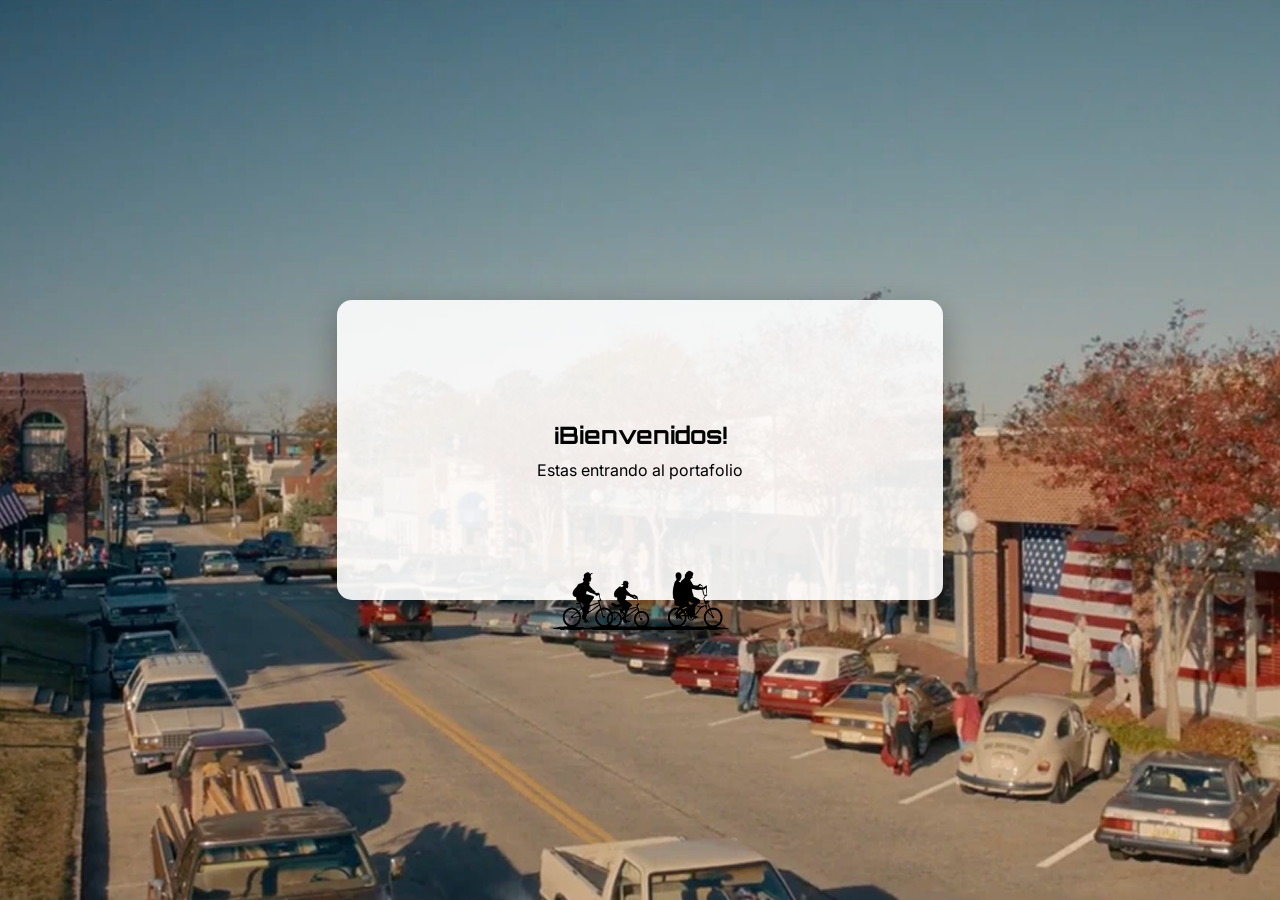
==== index.html @ b1f3c6eb "Integracion perfil Max Co-authored-by: Copilot <copilot@github.com>" ====
<!doctype html>
<html lang="es">

<head>
  <meta charset="UTF-8" />
  <meta name="viewport" content="width=device-width, initial-scale=1.0" />
  <title>Hawkins Devs</title>
  <link rel="icon" href="img/logo_web3.png" type="image/x-icon" />

  <!-- Google Fonts -->
  <link href="https://fonts.googleapis.com/css2?family=Orbitron:wght@600;800&family=Inter:wght@300;400;600&display=swap"
    rel="stylesheet" />

  <!-- CSS -->
  <link rel="stylesheet" href="css/styles.css" />
</head>

<body class="loading light">
  <!-- =========================
       ⏳ LOADER (modo claro)
  ========================== -->
  <div id="loader" class="loader light">
    <!-- Caja clara -->
    <div class="loader-box loader-box-light">
      <h2>¡Bienvenidos!</h2>
      <p>Estas entrando al portafolio</p>
    </div>

    <!-- Silueta bicicletas -->
    <img src="img/welcome_home.png" class="bikes" alt="bicletas" />
  </div>

  <!-- =========================
       ⏳ LOADER (modo oscuro)
  ========================== -->
  <div id="loader-dark" class="loader dark" style="display: none">
    <!-- Caja oscura -->
    <div class="loader-box loader-box-dark">
      <h2>Bienvenido al Infierno...</h2>
      <p>Has cruzado al Upside Down</p>
    </div>

    <!-- Silueta -->
    <img src="img/welcome_hell.png" class="bikes" alt="silueta" />
  </div>

  <!-- =========================
       🧭 HEADER / NAV
  ========================== -->
  <header class="header">
    <img src="img/logo_devs.png" alt="Logo" class="logo-img" />
    <button class="menu-toggle" id="menu-toggle">
      <span></span>
      <span></span>
      <span></span>
    </button>
    <nav class="nav" id="nav">
      <a href="index.html" class="nav-link active">Home</a>
      <a href="bitacora.html" class="nav-link">Bitácora</a>
      <button id="theme-toggle" class="theme-btn">
        <img id="theme-icon" src="img/btn_down.png" alt="Modo Oscuro" />
      </button>
    </nav>
  </header>

  <!-- =========================
       🧠 CONTENIDO PRINCIPAL
  ========================== -->
  <main class="home">
    <!-- HOME -->
    <section class="page-home" id="page-home">
      <div class="portada">
        <h1 class="title">Strange Portafolio</h1>
        <h2 class="descripcion">Bienvenidos a nuestro pueblo.</h2>
          <h2 class="descripcion">
            Descubre las habilidades de nuestros expertos.
          </h2>
      </div>

      <section class="about">
        <h2 class="descripcion">Sobre Nosotros</h2>
        <div class="box-about-description">
          <p class="about-description">
            Somos un equipo de cinco desarrolladores en formación que decidieron
            unir sus habilidades para construir algo más que una simple página
            web. Este proyecto representa nuestro primer trabajo conjunto como
            equipo, donde cada integrante aporta su propia visión, estilo y
            forma de entender el desarrollo.
          </p>

          <p class="about-description">
            Inspirados en la dualidad entre lo cotidiano y lo desconocido,
            diseñamos una experiencia que refleja dos mundos: uno visible,
            ordenado y familiar… y otro oculto, oscuro e impredecible. Así como
            en Hawkins, detrás de cada interfaz existe una capa más profunda
            donde la creatividad, la lógica y la experimentación se entrelazan.
          </p>

          <p class="about-description">
            Nuestro objetivo es crear una plataforma que no solo muestre quiénes
            somos, sino también cómo pensamos, cómo construimos y cómo
            transformamos ideas en experiencias digitales. Cada perfil, cada
            interacción y cada detalle está pensado como parte de este universo
            que estamos desarrollando.
          </p>
        </div>

      </section>

      <section class="grid">
        <div class="card" data-link="profile-max.html">
          <div class="card-frame">
            <div class="card-image">
              <img src="img/max_light.png" alt="Max" />
            </div>

            <h2>Gisse</h2>
            <p>Front-end Developer</p>

            <button onclick="window.location.href='profile-max.html'">Ver Perfil</button>
          </div>
        </div>

        <div class="card">
          <div class="card-frame">
            <div class="card-image">
              <img src="img/nancy_light.png" alt="Nancy" />
            </div>

            <h2>Lorena</h2>
            <p>Back-end Developer</p>

            <a href="profile-nancy.html">Ver Perfil</a>
          </div>
        </div>

        <div class="card" data-link="profile-steve.html">
          <div class="card-frame">
            <div class="card-image">
              <img src="img/steve_light.png" alt="Steve" />
            </div>

            <h2>Cristian</h2>
            <p>QA Tester</p>

            <button onclick="window.location.href='profile-steve.html'">Ver Perfil</button>
          </div>
        </div>

        <div class="card">
          <div class="card-frame">
            <div class="card-image">
              <img src="img/robin_light.png" alt="Robin" />
            </div>

            <h2>Cristina</h2>
            <p>Data Analyst</p>

            <a href="profile-robin.html">Ver Perfil</a>
          </div>
        </div>
      </section>
    </section>
  </main>

  <!-- =========================
       📞 FOOTER (simple)
  ========================== -->
  <footer class="footer">
    <p>Comisión X - 2026</p>
  </footer>

  <!-- JS (lo agregamos después) -->
  <script src="js/script.js"></script>
</body>

</html>
---- css/styles.css ----
/* =========================
   🔄 RESET
========================= */
* {
  margin: 0;
  padding: 0;
  box-sizing: border-box;
}

@font-face {
  font-family: 'StrangerThings';
  src: url('./font/Bolton.ttf') format('truetype');
}

/* =========================
   🧠 BODY
========================= */
body {
  font-family: 'Inter', sans-serif;
  background: #0d0d0e;
  transition: background 0.5s ease, filter 0.5s ease;
}

body.loading {
  overflow: hidden;
}

/* =========================
   ⏳ LOADER
========================= */
.loader {
  position: fixed;
  top: 0;
  left: 0;
  width: 100%;
  height: 100%;

  display: flex;
  justify-content: center;
  align-items: center;

  transition: opacity 0.6s ease;
  z-index: 9999;
}

/* fondos dinámicos */
body.light #loader {
  background: url('../img/loading_light.png') center/cover no-repeat;
}

body.dark #loader {
  background: url('../img/loading_dark.png') center/cover no-repeat;
}

/* caja */
.loader-box {
  position: relative;
  display: flex;
  flex-direction: column;
  align-items: center;
  background: rgba(255, 255, 255, 0.9);
  padding: 120px 200px;
  border-radius: 15px;
  text-align: center;
  z-index: 1;
  box-shadow: 0 10px 30px rgba(0, 0, 0, 0.3);
}

.loader-box h2 {
  font-family: 'Orbitron', sans-serif;
  margin-bottom: 10px;
}

/* imagen */
.bikes {
  position: absolute;
  bottom: 30%;
  width: 220px;
  z-index: 2;
}

/* =========================
   🧭 HEADER
========================= */
.header {
  display: flex;
  justify-content: space-between;
  align-items: center;

  padding: 15px 40px;
  background: rgba(0, 0, 0, 0.85);
  min-height: 80px;
}

.logo-img {
  height: 80px;
}

.title {
  font-family: 'StrangerThings', serif;
  font-size: 50px;
  margin: 50px;
  letter-spacing: 3px;
}

/* 🌞 TITLE CLARO */
body.light .title {
  color: #e50914;
  text-shadow:
    0 0 15px #ff0000,
    0 0 20px #FFFFFF,
    0 0 30px #ff0000;
}

/* 🌙 TITLE OSCURO */
body.dark .title {
  color: #000000;
  -webkit-text-stroke: 2px #e50914;
  text-shadow:
    0 0 10px #ff0000,
    0 0 20px #ff0000;
}

/* =========================
   🍔 MENU
========================= */
.menu-toggle {
  display: none;
  flex-direction: column;
  gap: 5px;
  background: none;
  border: none;
  cursor: pointer;
}

.menu-toggle span {
  width: 25px;
  height: 3px;
  background: white;
}

/* NAV */
.nav {
  display: flex;
  align-items: center;
  gap: 30px;
}

.nav-link {
  color: white;
  text-decoration: none;
  font-size: 14px;
  transition: color 0.3s;
}

.nav-link:hover,
.nav-link.active {
  color: #a80000;
}

/* =========================
   🌗 THEME BUTTON
========================= */
.theme-btn {
  background: none;
  border: none;
  cursor: pointer;
}

.theme-btn img {
  width: 110px;
  transition: transform 0.3s ease;
}

.theme-btn:hover img {
  transform: scale(1.1);
}

/* =========================
   🔙 BOTÓN VOLVER
========================= */
.back-btn {
  position: fixed;
  top: 110px;
  left: 20px;
  z-index: 1000;
}

.back-btn img {
  width: 70px;
}

/* =========================
   🧠 HOME
========================= */
.home {
  text-align: center;
  padding: 20px;
  min-height: 100vh;

  background: url('../img/hawkins.png') center/cover no-repeat;
}

body.dark .home {
  background: url('../img/upside-down.png') center/cover no-repeat;
}

/* portada */
.portada {
  max-width: 800px;
  margin: 20px auto;
}

.portada img {
  width: 100%;
  max-width: 580px;
}

body.light .descripcion {
  font-size: 22px;
  color: black;
  text-shadow: 1px 1px 3px black;
  font-family: "Bolton";
}

body.dark .descripcion {
  font-size: 22px;
  color: #fff;
  text-shadow: 1px 1px 3px #fff;
  font-family: "Bolton";
}

/* about */
.about {
  max-width: 900px;
  margin: 30px auto;
  font-size: 18px;
  color: white;
  line-height: 1.6;
  text-shadow: 1px 1px 2px black;
  text-align: justify;
}

.box-about-description {
  color: #fff;
  background: rgba(255, 255, 255, 0.2);
  backdrop-filter: blur(10px);
  padding: .625rem;
  border-radius: .3125rem;
}

body.light .about-description {
  color: #000;
}

body.dark .about-description {
  color: #fff;
}

/* =========================
   🟥 CARDS
========================= */
.grid {
  display: flex;
  flex-wrap: wrap;
  justify-content: center;
  gap: 50px;
  padding: 80px 0;
}

/* CARD */
.card {
  position: relative;
  width: 240px;
  height: 340px;
  cursor: pointer;
  transition: 0.4s;
  isolation: isolate;
}

/* BORDE GLOW */
.card::before,
.card::after {
  position: absolute;
  z-index: 0;
  pointer-events: none;
}

.card::before {
  content: "";
  inset: -3px;
  border: 2px solid rgba(255, 0, 0, 0.4);
  filter: blur(6px);
  opacity: 0;
  transition: 0.4s;
}

/* NIEBLA */
.card::after {
  content: "";
  inset: 0;
  background: radial-gradient(circle, rgba(255, 0, 0, 0.2), transparent 70%);
  opacity: 0;
  transition: 0.4s;
}

/* CONTENIDO */
.card-frame {
  position: relative;
  height: 100%;
  background: rgba(0, 0, 0, 0.9);
  border: 1px solid rgba(255, 0, 0, 0.3);
  padding: 20px;
  text-align: center;
  display: flex;
  flex-direction: column;
  justify-content: space-between;
}

/* IMAGEN */
.card-image img {
  width: 100%;
  transition: 0.4s;
}

/* TEXTO */
.card-frame h2 {
  font-family: 'StrangerThings', serif;
  color: #ff2a2a;
  text-shadow: 0 0 10px red;
  letter-spacing: 2px;
}

.card-frame p {
  color: #ccc;
}

/* BOTÓN */
.card-frame a{
  background: transparent;
  border: 1px solid red;
  color: red;
  padding: 8px;
  cursor: pointer;
  transition: 0.3s;
  text-decoration: none;
}

.card-frame a:hover {
  background: red;
  color: black;
  box-shadow: 0 0 10px red;
}

.card-frame button {
  background: transparent;
  border: 1px solid red;
  color: red;
  padding: 8px;
  cursor: pointer;
  transition: 0.3s;
}

.card-frame button:hover {
  background: red;
  color: black;
  box-shadow: 0 0 10px red;
}


/* =========================
   👹 HOVER EFECTO
========================= */
.card:hover::before {
  opacity: 1;
}

.card:hover::after {
  opacity: 1;
}

.card:hover {
  transform: scale(1.05);
}

.card:hover .card-image img {
  transform: scale(1.1);
  filter: grayscale(100%) contrast(140%) brightness(0.7);
}

.card:hover h2 {
  text-shadow:
    0 0 10px red,
    0 0 20px red,
    0 0 40px red;
}

.card:hover {
  transform: scale(1.07) rotateX(4deg);
  box-shadow:
    0 0 20px red,
    0 0 40px red,
    0 0 80px rgba(255, 0, 0, 0.6);
}

.card:hover::before {
  opacity: 1;
  animation: borderFlicker 1.5s infinite;
}

.card:hover::after {
  opacity: 1;
  background: radial-gradient(circle, rgba(255, 0, 0, 0.35), transparent 70%);
}

.card:hover .card-image img {
  transform: scale(1.15);
  filter: grayscale(100%) contrast(160%) brightness(0.6);
}

.card:hover h2 {
  animation: textFlicker 1.5s infinite;
}

/* =========================
   ⚡ ANIMACIONES
========================= */

@keyframes borderFlicker {

  0%,
  18%,
  22%,
  25%,
  53%,
  57%,
  100% {
    opacity: 1;
  }

  20%,
  24%,
  55% {
    opacity: 0.3;
  }
}

@keyframes textFlicker {

  0%,
  100% {
    text-shadow: 0 0 10px red, 0 0 20px red;
  }

  50% {
    text-shadow: 0 0 5px red, 0 0 40px red;
  }
}


/* =========================
   👤 PROFILE
========================= */
.profile {
  min-height: 100vh;
  display: flex;
  justify-content: center;
  align-items: center;
  position: relative;
}

.profile::before {
  content: "";
  position: absolute;
  inset: -2px;
  border: 1px solid red;
  opacity: 0.3;
  filter: blur(6px);
  background: radial-gradient(circle, rgba(0, 0, 0, 0.6), rgba(0, 0, 0, 0.9));
  z-index: 0;
}

.profile-card {
  position: relative;
  z-index: 1;
  align-items: flex-start;
  display: flex;
  gap: 30px;

  padding: 40px;
  border-radius: 20px;

  width: 900px;
  max-width: 95%;

  background: rgba(0, 0, 0, 0.7);
  backdrop-filter: blur(10px);

  border: 1px solid rgba(255, 0, 0, 0.3);

  box-shadow:
    0 0 20px rgba(255, 0, 0, 0.3),
    0 0 60px rgba(255, 0, 0, 0.2);

  color: white;
}

#profile-name {
  font-family: 'StrangerThings', serif;
  color: #ff2a2a;
  text-shadow: 0 0 10px red;
  letter-spacing: 2px;
}

.profile-info {
  max-width: 450px;
}

.quote {
  font-style: italic;
  opacity: 0.8;
}


.profile-left {
  display: flex;
  flex-direction: column;
  align-items: center;
  gap: 15px;
}

.profile-left img {
  width: 260px;
  margin-top: -20px;
  border-radius: 12px;
  border: 2px solid rgba(255,0,0,0.4);
  box-shadow: 0 0 15px rgba(255,0,0,0.3);
}

.profile-left .quote {
  font-style: italic;
  font-size: 14px;
  text-align: center;
  max-width: 240px;
  color: #ccc;
  border-top: 1px solid rgba(255,0,0,0.3);
  padding-top: 10px;
}

.profile-info {
  display: flex;
  flex-direction: column;
  gap: 20px;
}

.profile-data {
  font-size: 14px;
  opacity: 0.8;
}

.profile-block {
  border-left: 3px solid red;
  padding-left: 15px;
}

.profile-block h3 {
  color: #ff2a2a;
  margin-bottom: 5px;
  font-size: 16px;
  letter-spacing: 1px;
}

.profile-block p {
  font-size: 14px;
  line-height: 1.5;
}

.profile-card img:hover {
  filter: grayscale(100%) contrast(150%) brightness(0.6);
  transform: scale(1.05);
}

.profile-card {
  animation: flicker 3s infinite;
}

@keyframes flicker {
  0%, 100% { opacity: 1; }
  50% { opacity: 0.97; }
  52% { opacity: 0.9; }
  54% { opacity: 1; }
}

.profile-info {
  display: flex;
  flex-direction: column;
  gap: 20px;
}

/* =========================
   👤 FONDOS
========================= */

body.max.light .profile {
  background: url('../img/background_max_profile_light.png') center/cover no-repeat;
}

body.max.dark .profile {
  background: url('../img/background_maax_profile_dark.jpg') center/cover no-repeat;
}

/* AGREGAR NANCY */

body.steve.light .profile {
  background: url('../img/background_stevee_profile_light.jpg') center/cover no-repeat;
}

body.steve.dark .profile {
  background: url('../img/background_stevee_profile_dark.jpg') center/cover no-repeat;
}

/* AGREGAR ROBIN */



/* =========================
   📖 BITÁCORA
========================= */
.bitacora {
  min-height: 100vh;
  padding: 40px 20px;
  display: flex;
  flex-direction: column;
  align-items: center;
  text-align: center;
}

/* TÍTULO */
body.light .bitacora .title {
  font-family: 'Orbitron', sans-serif;
  font-size: 48px;
  color: #b30000;
  margin-bottom: 10px;
}

body.dark .bitacora .title {
  font-family: 'Orbitron', sans-serif;
  font-size: 48px;
  color: #b30000;
  margin-bottom: 10px;
  text-shadow: 1px 1px 3px rgba(255, 255, 255, 0.398);
}

body.light .bitacora .subtitle {
  font-size: 24px;
  color: #000;
  text-shadow: 1px 1px 3px white;
  margin-bottom: 40px;
}

body.dark .bitacora .subtitle {
  font-size: 24px;
  color: white;
  text-shadow: 1px 1px 3px black;
  margin-bottom: 40px;
}

/* CAJA CENTRAL */
.bitacora-content {
  width: 90%;
  max-width: 900px;

  background: rgba(255, 255, 255, 0.9);
  border-radius: 20px;

  padding: 40px 30px;

  box-shadow: 0 10px 30px rgba(0, 0, 0, 0.3);
}

/* ENTRADAS */
.bitacora-entry {
  position: relative;
  margin-bottom: 40px;
  padding-left: 30px;
}

/* LINEA ROJA */
.bitacora-entry::before {
  content: "";
  position: absolute;
  left: 0;
  top: 5px;

  width: 5px;
  height: 80%;

  background: #b30000;
  border-radius: 3px;
}

/* TITULO DE DIA */
.bitacora-entry h3 {
  font-family: 'Orbitron', sans-serif;
  color: #b30000;
  margin-bottom: 10px;
  font-size: 22px;
}

/* TEXTO */
.bitacora-entry p {
  color: #333;
  line-height: 1.6;
  font-size: 18px;
}

/* =========================
   📞 FOOTER
========================= */
.footer {
  text-align: center;
  padding: 20px;
  background: rgba(0, 0, 0, 0.85);
}

.footer p {
  color: white;
}

/* =========================
   🚫 OCULTAR CONTENIDO DURANTE LOADING
========================= */
body.loading main,
body.loading header,
body.loading footer {
  display: none;
  visibility: hidden;
}

/* transición suave cuando aparece */
main,
header,
footer {
  transition: opacity 0.6s ease;
}


/* =========================
   📱 RESPONSIVE
========================= */

/* =========================
   💻 1200px Pantallas de escritorio
========================= */
@media (max-width: 1200px) {

  .logo-img {
    height: 60px;
  }

  .grid {
    gap: 25px;
  }

  .card {
    max-width: 220px;
  }

  .profile-card {
    width: 95%;
  }

  .back-btn {
    top: 100px;
  }
}

/* =========================
   📱 900px Tablets o pantallas medianas
========================= */
@media (max-width: 900px) {

  /* NAV MOBILE */
  .menu-toggle {
    display: flex;
  }

  .nav {
    display: none;
    position: absolute;
    top: 80px;
    left: 0;
    width: 100%;
    background: rgba(0, 0, 0, 0.95);
    flex-direction: column;
    padding: 20px;
    gap: 15px;
  }

  .nav.active {
    display: flex;
  }

  /* GRID */
  .grid {
    gap: 20px;
  }

  .card {
    max-width: 200px;
  }

  /* PORTADA */
  .portada img {
    max-width: 450px;
  }

  .descripcion {
    font-size: 20px;
  }

  /* PROFILE */
  .profile-card {
    flex-direction: column;
    align-items: center;
    text-align: center;
  }

  .profile-card img {
    width: 200px;
  }

  .profile-info {
    max-width: 100%;
  }

  /* BITÁCORA */
  .bitacora .title {
    font-size: 36px;
  }

  .bitacora .subtitle {
    font-size: 20px;
  }

  .bitacora-content {
    padding: 30px 20px;
  }

  .bitacora-entry p {
    font-size: 16px;
  }

  /* BOTON VOLVER */
  .back-btn {
    top: 90px;
  }

  .grid {
    grid-template-columns: 1fr;
    gap: 40px;
  }
}

/* =========================
   📱 400px Dispositivos moviles pequeños
========================= */
@media (max-width: 400px) {

  /* GRID -> UNA COLUMNA */
  .grid {
    flex-direction: column;
    align-items: center;
  }

  .card {
    width: 90%;
    max-width: 300px;
  }

  /* PORTADA */
  .portada img {
    max-width: 280px;
  }

  .descripcion {
    font-size: 16px;
  }

  .about {
    font-size: 15px;
    padding: 0 10px;
  }

  /* PROFILE */
  .profile-card {
    padding: 15px;
  }

  .profile-card img {
    width: 150px;
  }

  .profile-info h2 {
    font-size: 18px;
  }

  .profile-info p {
    font-size: 13px;
  }

  /* BITÁCORA */
  .bitacora .title {
    font-size: 28px;
  }

  .bitacora .subtitle {
    font-size: 16px;
  }

  .bitacora-entry h3 {
    font-size: 18px;
  }

  .bitacora-entry p {
    font-size: 14px;
  }

  /* BOTON VOLVER */
  .back-btn {
    top: 80px;
    left: 10px;
  }

  .back-btn img {
    width: 55px;
  }
}
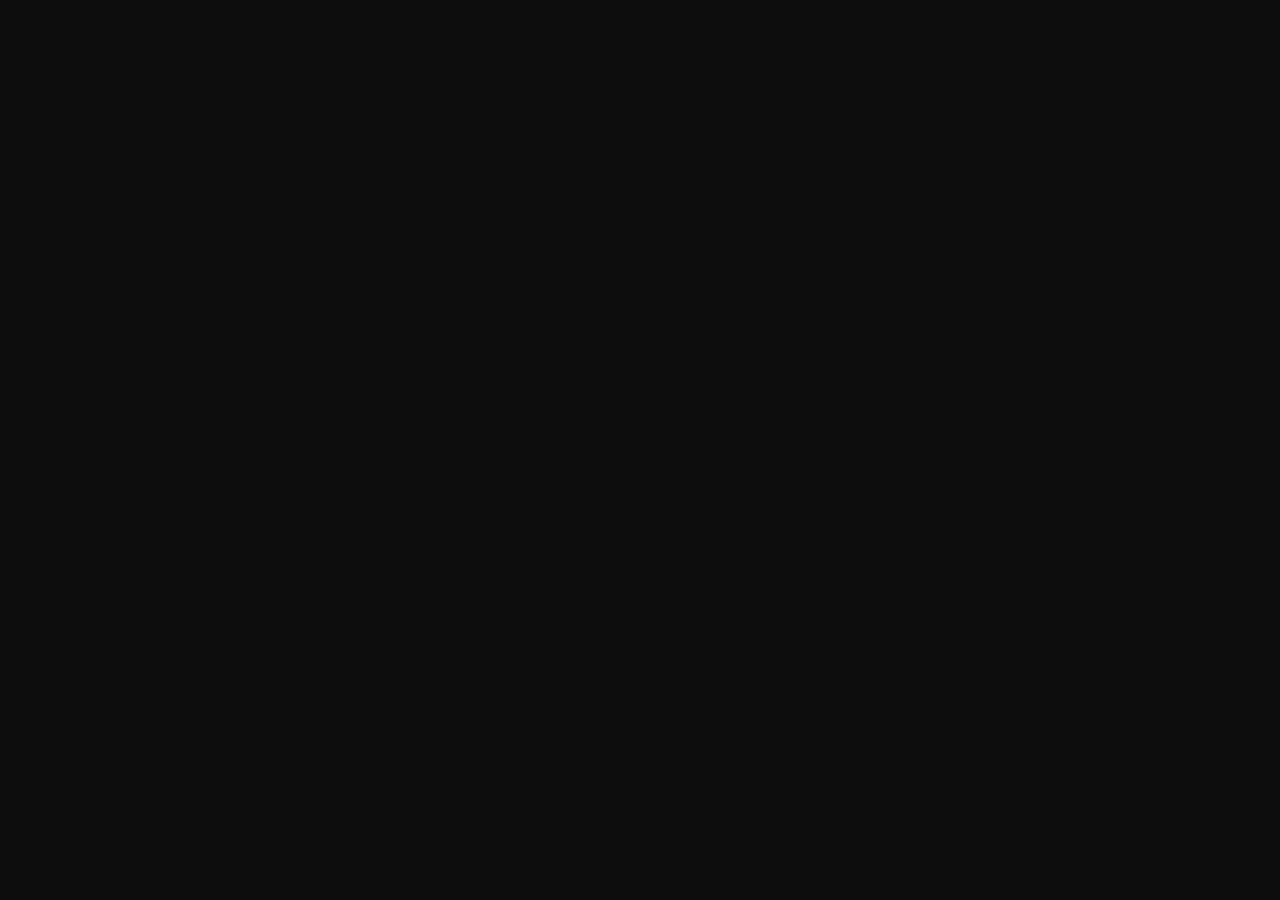
==== commit 700735e3: "feat: se agrego una nueva animacion" ====
--- a/index.html
+++ b/index.html
@@ -6,6 +6,7 @@
   <meta name="viewport" content="width=device-width, initial-scale=1.0" />
   <title>Hawkins Devs</title>
   <link rel="icon" href="img/logo_web3.png" type="image/x-icon" />
+  <link rel="stylesheet" href="https://cdnjs.cloudflare.com/ajax/libs/animate.css/4.1.1/animate.min.css"/>
 
   <!-- Google Fonts -->
   <link href="https://fonts.googleapis.com/css2?family=Orbitron:wght@600;800&family=Inter:wght@300;400;600&display=swap"
@@ -16,9 +17,8 @@
 </head>
 
 <body class="loading light">
-  <!-- =========================
-       ⏳ LOADER (modo claro)
-  ========================== -->
+
+  <!-- Loader (modo claro) -->
   <div id="loader" class="loader light">
     <!-- Caja clara -->
     <div class="loader-box loader-box-light">
@@ -30,9 +30,7 @@
     <img src="img/welcome_home.png" class="bikes" alt="bicletas" />
   </div>
 
-  <!-- =========================
-       ⏳ LOADER (modo oscuro)
-  ========================== -->
+  <!-- Loader (modo oscuro) -->
   <div id="loader-dark" class="loader dark" style="display: none">
     <!-- Caja oscura -->
     <div class="loader-box loader-box-dark">
@@ -44,9 +42,7 @@
     <img src="img/welcome_hell.png" class="bikes" alt="silueta" />
   </div>
 
-  <!-- =========================
-       🧭 HEADER / NAV
-  ========================== -->
+  <!-- Header / Nav -->
   <header class="header">
     <img src="img/logo_devs.png" alt="Logo" class="logo-img" />
     <button class="menu-toggle" id="menu-toggle">
@@ -63,20 +59,19 @@
     </nav>
   </header>
 
-  <!-- =========================
-       🧠 CONTENIDO PRINCIPAL
-  ========================== -->
+  <!-- Contenedor principal -->
   <main class="home">
-    <!-- HOME -->
+    <!-- Home -->
     <section class="page-home" id="page-home">
       <div class="portada">
-        <h1 class="title">Strange Portafolio</h1>
+        <h1 class="title" id="main-title">Strange Portafolio</h1>
         <h2 class="descripcion">Bienvenidos a nuestro pueblo.</h2>
           <h2 class="descripcion">
             Descubre las habilidades de nuestros expertos.
           </h2>
       </div>
 
+    <!-- Acerca de nosotros -->
       <section class="about">
         <h2 class="descripcion">Sobre Nosotros</h2>
         <div class="box-about-description">
@@ -107,11 +102,12 @@
 
       </section>
 
+      <!-- Grid con los integrantes -->
       <section class="grid">
         <div class="card" data-link="profile-max.html">
           <div class="card-frame">
             <div class="card-image">
-              <img src="img/max_light.png" alt="Max" />
+              <img src="img/max_light.png" alt="Max" data-light="img/max_light.png" data-dark="img/max_dark.png" />
             </div>
 
             <h2>Gisse</h2>
@@ -124,7 +120,7 @@
         <div class="card">
           <div class="card-frame">
             <div class="card-image">
-              <img src="img/nancy_light.png" alt="Nancy" />
+              <img src="img/nancy_light.png" alt="Nancy" data-light="img/nancy_light.png" data-dark="img/nancy_dark.png" />
             </div>
 
             <h2>Lorena</h2>
@@ -137,12 +133,12 @@
         <div class="card" data-link="profile-steve.html">
           <div class="card-frame">
             <div class="card-image">
-              <img src="img/steve_light.png" alt="Steve" />
+              <img src="img/steve_light.png" alt="Steve" data-light="img/steve_light.png" data-dark="img/steve_dark.png" />
             </div>
 
             <h2>Cristian</h2>
             <p>QA Tester</p>
-
+            
             <button onclick="window.location.href='profile-steve.html'">Ver Perfil</button>
           </div>
         </div>
@@ -150,7 +146,7 @@
         <div class="card">
           <div class="card-frame">
             <div class="card-image">
-              <img src="img/robin_light.png" alt="Robin" />
+              <img src="img/robin_light.png" alt="Robin" data-light="img/robin_light.png" data-dark="img/robin_dark.png" />
             </div>
 
             <h2>Cristina</h2>
@@ -163,15 +159,13 @@
     </section>
   </main>
 
-  <!-- =========================
-       📞 FOOTER (simple)
-  ========================== -->
+  <!-- Footer -->
   <footer class="footer">
     <p>Comisión X - 2026</p>
   </footer>
 
-  <!-- JS (lo agregamos después) -->
+  <!-- JavaScript -->
   <script src="js/script.js"></script>
 </body>
 
-</html>+</html>
--- a/css/styles.css
+++ b/css/styles.css
@@ -144,6 +144,7 @@
   display: flex;
   align-items: center;
   gap: 30px;
+  z-index: 2000;
 }
 
 .nav-link {
@@ -174,6 +175,14 @@
 
 .theme-btn:hover img {
   transform: scale(1.1);
+}
+
+.animate__hinge {
+  animation-duration: 1.5s;
+}
+
+.dark #main-title {
+  animation-fill-mode: none !important;
 }
 
 /* =========================
@@ -609,7 +618,13 @@
   background: url('../img/background_maax_profile_dark.jpg') center/cover no-repeat;
 }
 
-/* AGREGAR NANCY */
+body.nancy.light .profile {
+  background: url('../img/background_nancy_profile_light.jpg') center/cover no-repeat;
+}
+
+body.nancy.dark .profile {
+  background: url('../img/background_nancy_profile_dark.webp') center/cover no-repeat;
+}
 
 body.steve.light .profile {
   background: url('../img/background_stevee_profile_light.jpg') center/cover no-repeat;
@@ -620,6 +635,7 @@
 }
 
 /* AGREGAR ROBIN */
+
 
 
 
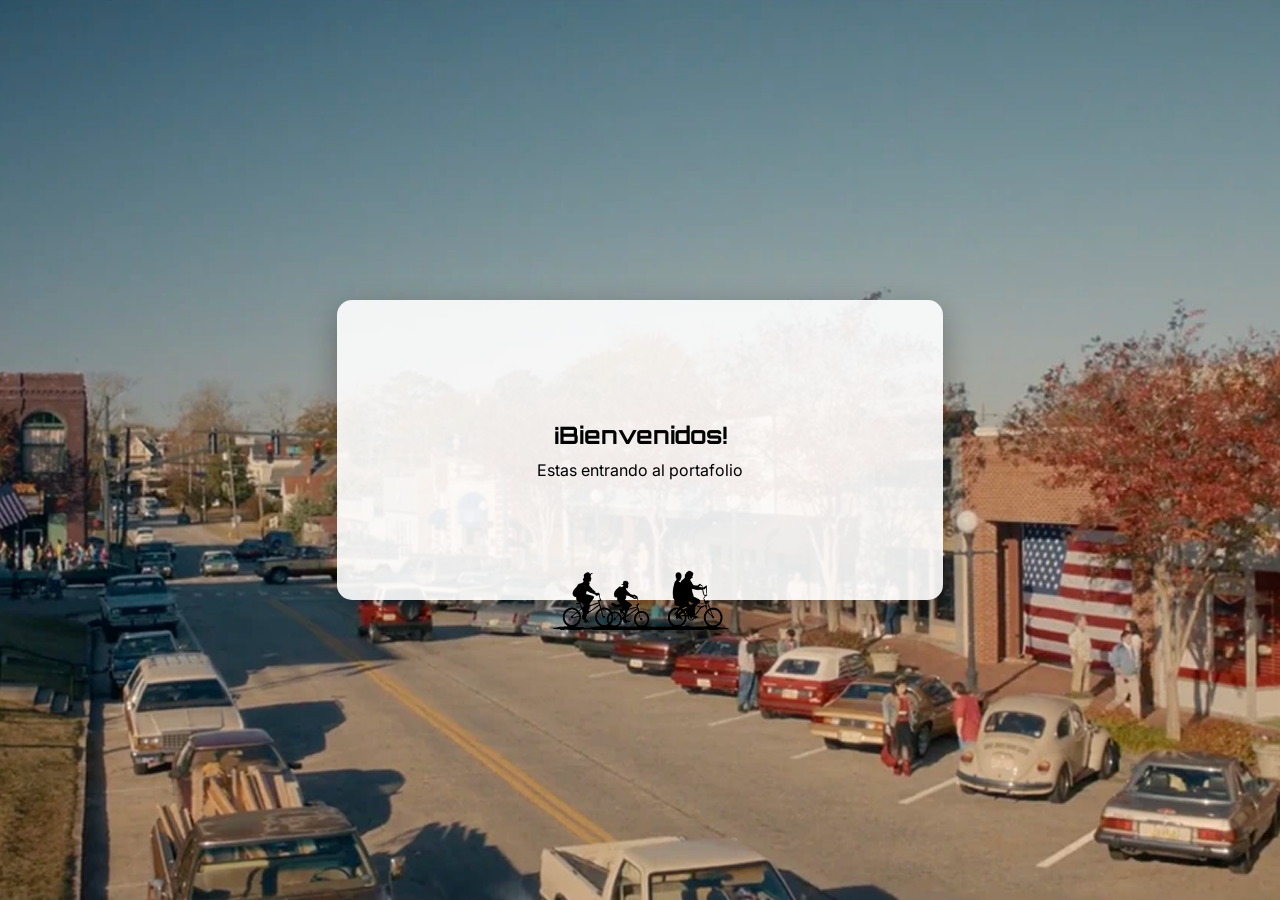
==== commit fdc0859b: "Corrijo tarjetas y colores hexagesimales" ====
--- a/index.html
+++ b/index.html
@@ -1,171 +1,193 @@
 <!doctype html>
 <html lang="es">
+  <head>
+    <meta charset="UTF-8" />
+    <meta name="viewport" content="width=device-width, initial-scale=1.0" />
+    <title>Hawkins Devs</title>
+    <link rel="icon" href="img/logo_web3.png" type="image/x-icon" />
+    <link
+      rel="stylesheet"
+      href="https://cdnjs.cloudflare.com/ajax/libs/animate.css/4.1.1/animate.min.css"
+    />
 
-<head>
-  <meta charset="UTF-8" />
-  <meta name="viewport" content="width=device-width, initial-scale=1.0" />
-  <title>Hawkins Devs</title>
-  <link rel="icon" href="img/logo_web3.png" type="image/x-icon" />
-  <link rel="stylesheet" href="https://cdnjs.cloudflare.com/ajax/libs/animate.css/4.1.1/animate.min.css"/>
+    <!-- Google Fonts -->
+    <link
+      href="https://fonts.googleapis.com/css2?family=Orbitron:wght@600;800&family=Inter:wght@300;400;600&display=swap"
+      rel="stylesheet"
+    />
 
-  <!-- Google Fonts -->
-  <link href="https://fonts.googleapis.com/css2?family=Orbitron:wght@600;800&family=Inter:wght@300;400;600&display=swap"
-    rel="stylesheet" />
+    <!-- CSS -->
+    <link rel="stylesheet" href="css/styles.css" />
+  </head>
 
-  <!-- CSS -->
-  <link rel="stylesheet" href="css/styles.css" />
-</head>
+  <body class="loading light">
+    <!-- Loader (modo claro) -->
+    <div id="loader" class="loader light">
+      <!-- Caja clara -->
+      <div class="loader-box loader-box-light">
+        <h2>¡Bienvenidos!</h2>
+        <p>Estas entrando al portafolio</p>
+      </div>
 
-<body class="loading light">
-
-  <!-- Loader (modo claro) -->
-  <div id="loader" class="loader light">
-    <!-- Caja clara -->
-    <div class="loader-box loader-box-light">
-      <h2>¡Bienvenidos!</h2>
-      <p>Estas entrando al portafolio</p>
+      <!-- Silueta bicicletas -->
+      <img src="img/welcome_home.png" class="bikes" alt="bicletas" />
     </div>
 
-    <!-- Silueta bicicletas -->
-    <img src="img/welcome_home.png" class="bikes" alt="bicletas" />
-  </div>
+    <!-- Loader (modo oscuro) -->
+    <div id="loader-dark" class="loader dark" style="display: none">
+      <!-- Caja oscura -->
+      <div class="loader-box loader-box-dark">
+        <h2>Bienvenido al Infierno...</h2>
+        <p>Has cruzado al Upside Down</p>
+      </div>
 
-  <!-- Loader (modo oscuro) -->
-  <div id="loader-dark" class="loader dark" style="display: none">
-    <!-- Caja oscura -->
-    <div class="loader-box loader-box-dark">
-      <h2>Bienvenido al Infierno...</h2>
-      <p>Has cruzado al Upside Down</p>
+      <!-- Silueta -->
+      <img src="img/welcome_hell.png" class="bikes" alt="silueta" />
     </div>
 
-    <!-- Silueta -->
-    <img src="img/welcome_hell.png" class="bikes" alt="silueta" />
-  </div>
+    <!-- Header / Nav -->
+    <header class="header">
+      <img src="img/logo_devs.png" alt="Logo" class="logo-img" />
+      <button class="menu-toggle" id="menu-toggle">
+        <span></span>
+        <span></span>
+        <span></span>
+      </button>
+      <nav class="nav" id="nav">
+        <a href="index.html" class="nav-link active">Home</a>
+        <a href="bitacora.html" class="nav-link">Bitácora</a>
+        <button id="theme-toggle" class="theme-btn">
+          <img id="theme-icon" src="img/btn_down.png" alt="Modo Oscuro" />
+        </button>
+      </nav>
+    </header>
 
-  <!-- Header / Nav -->
-  <header class="header">
-    <img src="img/logo_devs.png" alt="Logo" class="logo-img" />
-    <button class="menu-toggle" id="menu-toggle">
-      <span></span>
-      <span></span>
-      <span></span>
-    </button>
-    <nav class="nav" id="nav">
-      <a href="index.html" class="nav-link active">Home</a>
-      <a href="bitacora.html" class="nav-link">Bitácora</a>
-      <button id="theme-toggle" class="theme-btn">
-        <img id="theme-icon" src="img/btn_down.png" alt="Modo Oscuro" />
-      </button>
-    </nav>
-  </header>
-
-  <!-- Contenedor principal -->
-  <main class="home">
-    <!-- Home -->
-    <section class="page-home" id="page-home">
-      <div class="portada">
-        <h1 class="title" id="main-title">Strange Portafolio</h1>
-        <h2 class="descripcion">Bienvenidos a nuestro pueblo.</h2>
+    <!-- Contenedor principal -->
+    <main class="home">
+      <!-- Home -->
+      <section class="page-home" id="page-home">
+        <div class="portada">
+          <h1 class="title" id="main-title">Strange Portafolio</h1>
+          <h2 class="descripcion">Bienvenidos a nuestro pueblo.</h2>
           <h2 class="descripcion">
             Descubre las habilidades de nuestros expertos.
           </h2>
-      </div>
-
-    <!-- Acerca de nosotros -->
-      <section class="about">
-        <h2 class="descripcion">Sobre Nosotros</h2>
-        <div class="box-about-description">
-          <p class="about-description">
-            Somos un equipo de cinco desarrolladores en formación que decidieron
-            unir sus habilidades para construir algo más que una simple página
-            web. Este proyecto representa nuestro primer trabajo conjunto como
-            equipo, donde cada integrante aporta su propia visión, estilo y
-            forma de entender el desarrollo.
-          </p>
-
-          <p class="about-description">
-            Inspirados en la dualidad entre lo cotidiano y lo desconocido,
-            diseñamos una experiencia que refleja dos mundos: uno visible,
-            ordenado y familiar… y otro oculto, oscuro e impredecible. Así como
-            en Hawkins, detrás de cada interfaz existe una capa más profunda
-            donde la creatividad, la lógica y la experimentación se entrelazan.
-          </p>
-
-          <p class="about-description">
-            Nuestro objetivo es crear una plataforma que no solo muestre quiénes
-            somos, sino también cómo pensamos, cómo construimos y cómo
-            transformamos ideas en experiencias digitales. Cada perfil, cada
-            interacción y cada detalle está pensado como parte de este universo
-            que estamos desarrollando.
-          </p>
         </div>
 
+        <!-- Acerca de nosotros -->
+        <section class="about">
+          <h2 class="descripcion">Sobre Nosotros</h2>
+          <div class="box-about-description">
+            <p class="about-description">
+              Somos un equipo de cinco desarrolladores en formación que
+              decidieron unir sus habilidades para construir algo más que una
+              simple página web. Este proyecto representa nuestro primer trabajo
+              conjunto como equipo, donde cada integrante aporta su propia
+              visión, estilo y forma de entender el desarrollo.
+            </p>
+
+            <p class="about-description">
+              Inspirados en la dualidad entre lo cotidiano y lo desconocido,
+              diseñamos una experiencia que refleja dos mundos: uno visible,
+              ordenado y familiar… y otro oculto, oscuro e imp#FF0000ecible. Así
+              como en Hawkins, detrás de cada interfaz existe una capa más
+              profunda donde la creatividad, la lógica y la experimentación se
+              entrelazan.
+            </p>
+
+            <p class="about-description">
+              Nuestro objetivo es crear una plataforma que no solo muestre
+              quiénes somos, sino también cómo pensamos, cómo construimos y cómo
+              transformamos ideas en experiencias digitales. Cada perfil, cada
+              interacción y cada detalle está pensado como parte de este
+              universo que estamos desarrollando.
+            </p>
+          </div>
+        </section>
+
+        <!-- Grid con los integrantes -->
+        <section class="grid">
+          <div class="card">
+            <div class="card-frame">
+              <div class="card-image">
+                <img
+                  src="img/max_light.png"
+                  alt="Max"
+                  data-light="img/max_light.png"
+                  data-dark="img/max_dark.png"
+                />
+              </div>
+
+              <h2>Gisse</h2>
+              <p>Front-end Developer</p>
+
+              <a href="profile-max.html">Ver Perfil</a>
+            </div>
+          </div>
+
+          <div class="card">
+            <div class="card-frame">
+              <div class="card-image">
+                <img
+                  src="img/nancy_light.png"
+                  alt="Nancy"
+                  data-light="img/nancy_light.png"
+                  data-dark="img/nancy_dark.png"
+                />
+              </div>
+
+              <h2>Lorena</h2>
+              <p>Back-end Developer</p>
+
+              <a href="profile-nancy.html">Ver Perfil</a>
+            </div>
+          </div>
+
+          <div class="card">
+            <div class="card-frame">
+              <div class="card-image">
+                <img
+                  src="img/steve_light.png"
+                  alt="Steve"
+                  data-light="img/steve_light.png"
+                  data-dark="img/steve_dark.png"
+                />
+              </div>
+
+              <h2>Cristian</h2>
+              <p>QA Tester</p>
+
+              <a href="profile-steve.html">Ver Perfil</a>
+            </div>
+          </div>
+
+          <div class="card">
+            <div class="card-frame">
+              <div class="card-image">
+                <img
+                  src="img/robin_light.png"
+                  alt="Robin"
+                  data-light="img/robin_light.png"
+                  data-dark="img/robin_dark.png"
+                />
+              </div>
+
+              <h2>Cristina</h2>
+              <p>Data Analyst</p>
+
+              <a href="profile-robin.html">Ver Perfil</a>
+            </div>
+          </div>
+        </section>
       </section>
+    </main>
 
-      <!-- Grid con los integrantes -->
-      <section class="grid">
-        <div class="card" data-link="profile-max.html">
-          <div class="card-frame">
-            <div class="card-image">
-              <img src="img/max_light.png" alt="Max" data-light="img/max_light.png" data-dark="img/max_dark.png" />
-            </div>
+    <!-- Footer -->
+    <footer class="footer">
+      <p>Hawkins Dev - Comisión D 2026</p>
+    </footer>
 
-            <h2>Gisse</h2>
-            <p>Front-end Developer</p>
-
-            <button onclick="window.location.href='profile-max.html'">Ver Perfil</button>
-          </div>
-        </div>
-
-        <div class="card">
-          <div class="card-frame">
-            <div class="card-image">
-              <img src="img/nancy_light.png" alt="Nancy" data-light="img/nancy_light.png" data-dark="img/nancy_dark.png" />
-            </div>
-
-            <h2>Lorena</h2>
-            <p>Back-end Developer</p>
-
-            <a href="profile-nancy.html">Ver Perfil</a>
-          </div>
-        </div>
-
-        <div class="card" data-link="profile-steve.html">
-          <div class="card-frame">
-            <div class="card-image">
-              <img src="img/steve_light.png" alt="Steve" data-light="img/steve_light.png" data-dark="img/steve_dark.png" />
-            </div>
-
-            <h2>Cristian</h2>
-            <p>QA Tester</p>
-            
-            <button onclick="window.location.href='profile-steve.html'">Ver Perfil</button>
-          </div>
-        </div>
-
-        <div class="card">
-          <div class="card-frame">
-            <div class="card-image">
-              <img src="img/robin_light.png" alt="Robin" data-light="img/robin_light.png" data-dark="img/robin_dark.png" />
-            </div>
-
-            <h2>Cristina</h2>
-            <p>Data Analyst</p>
-
-            <a href="profile-robin.html">Ver Perfil</a>
-          </div>
-        </div>
-      </section>
-    </section>
-  </main>
-
-  <!-- Footer -->
-  <footer class="footer">
-    <p>Comisión X - 2026</p>
-  </footer>
-
-  <!-- JavaScript -->
-  <script src="js/script.js"></script>
-</body>
-
+    <!-- JavaScript -->
+    <script src="js/script.js"></script>
+  </body>
 </html>
--- a/css/styles.css
+++ b/css/styles.css
@@ -1,6 +1,4 @@
-/* =========================
-   🔄 RESET
-========================= */
+/* Reset */
 * {
   margin: 0;
   padding: 0;
@@ -12,9 +10,7 @@
   src: url('./font/Bolton.ttf') format('truetype');
 }
 
-/* =========================
-   🧠 BODY
-========================= */
+/* Body */
 body {
   font-family: 'Inter', sans-serif;
   background: #0d0d0e;
@@ -25,9 +21,7 @@
   overflow: hidden;
 }
 
-/* =========================
-   ⏳ LOADER
-========================= */
+/* Loader */
 .loader {
   position: fixed;
   top: 0;
@@ -43,7 +37,7 @@
   z-index: 9999;
 }
 
-/* fondos dinámicos */
+/* Fondos dinámicos */
 body.light #loader {
   background: url('../img/loading_light.png') center/cover no-repeat;
 }
@@ -52,7 +46,7 @@
   background: url('../img/loading_dark.png') center/cover no-repeat;
 }
 
-/* caja */
+/* Caja */
 .loader-box {
   position: relative;
   display: flex;
@@ -71,7 +65,7 @@
   margin-bottom: 10px;
 }
 
-/* imagen */
+/* Imagen */
 .bikes {
   position: absolute;
   bottom: 30%;
@@ -79,9 +73,7 @@
   z-index: 2;
 }
 
-/* =========================
-   🧭 HEADER
-========================= */
+/* Header */
 .header {
   display: flex;
   justify-content: space-between;
@@ -103,7 +95,7 @@
   letter-spacing: 3px;
 }
 
-/* 🌞 TITLE CLARO */
+/* Titulo modo claro */
 body.light .title {
   color: #e50914;
   text-shadow:
@@ -112,7 +104,7 @@
     0 0 30px #ff0000;
 }
 
-/* 🌙 TITLE OSCURO */
+/* Titulo modo oscuro */
 body.dark .title {
   color: #000000;
   -webkit-text-stroke: 2px #e50914;
@@ -121,9 +113,7 @@
     0 0 20px #ff0000;
 }
 
-/* =========================
-   🍔 MENU
-========================= */
+/* Menu */
 .menu-toggle {
   display: none;
   flex-direction: column;
@@ -136,10 +126,10 @@
 .menu-toggle span {
   width: 25px;
   height: 3px;
-  background: white;
-}
-
-/* NAV */
+  background: #fff;
+}
+
+/* Nav */
 .nav {
   display: flex;
   align-items: center;
@@ -148,7 +138,7 @@
 }
 
 .nav-link {
-  color: white;
+  color: #fff;
   text-decoration: none;
   font-size: 14px;
   transition: color 0.3s;
@@ -159,9 +149,7 @@
   color: #a80000;
 }
 
-/* =========================
-   🌗 THEME BUTTON
-========================= */
+/* Aspecto del Boton */
 .theme-btn {
   background: none;
   border: none;
@@ -185,9 +173,7 @@
   animation-fill-mode: none !important;
 }
 
-/* =========================
-   🔙 BOTÓN VOLVER
-========================= */
+/* Boton volver */
 .back-btn {
   position: fixed;
   top: 110px;
@@ -199,9 +185,7 @@
   width: 70px;
 }
 
-/* =========================
-   🧠 HOME
-========================= */
+/* Home */
 .home {
   text-align: center;
   padding: 20px;
@@ -214,7 +198,7 @@
   background: url('../img/upside-down.png') center/cover no-repeat;
 }
 
-/* portada */
+/* Portada */
 .portada {
   max-width: 800px;
   margin: 20px auto;
@@ -227,8 +211,8 @@
 
 body.light .descripcion {
   font-size: 22px;
-  color: black;
-  text-shadow: 1px 1px 3px black;
+  color: #000000;
+  text-shadow: 1px 1px 3px #000000;
   font-family: "Bolton";
 }
 
@@ -239,14 +223,14 @@
   font-family: "Bolton";
 }
 
-/* about */
+/* Acerca de nosotros */
 .about {
   max-width: 900px;
   margin: 30px auto;
   font-size: 18px;
-  color: white;
+  color: #fff;
   line-height: 1.6;
-  text-shadow: 1px 1px 2px black;
+  text-shadow: 1px 1px 2px #000000;
   text-align: justify;
 }
 
@@ -266,9 +250,7 @@
   color: #fff;
 }
 
-/* =========================
-   🟥 CARDS
-========================= */
+/* Perfiles */
 .grid {
   display: flex;
   flex-wrap: wrap;
@@ -277,17 +259,16 @@
   padding: 80px 0;
 }
 
-/* CARD */
+/* Cards */
 .card {
   position: relative;
   width: 240px;
   height: 340px;
-  cursor: pointer;
   transition: 0.4s;
   isolation: isolate;
 }
 
-/* BORDE GLOW */
+/* Borde */
 .card::before,
 .card::after {
   position: absolute;
@@ -304,7 +285,7 @@
   transition: 0.4s;
 }
 
-/* NIEBLA */
+/* Niebla */
 .card::after {
   content: "";
   inset: 0;
@@ -313,7 +294,7 @@
   transition: 0.4s;
 }
 
-/* CONTENIDO */
+/* Contenido */
 .card-frame {
   position: relative;
   height: 100%;
@@ -326,17 +307,17 @@
   justify-content: space-between;
 }
 
-/* IMAGEN */
+/* Imagen */
 .card-image img {
   width: 100%;
   transition: 0.4s;
 }
 
-/* TEXTO */
+/* Texto */
 .card-frame h2 {
   font-family: 'StrangerThings', serif;
   color: #ff2a2a;
-  text-shadow: 0 0 10px red;
+  text-shadow: 0 0 10px #ff0000;
   letter-spacing: 2px;
 }
 
@@ -344,11 +325,11 @@
   color: #ccc;
 }
 
-/* BOTÓN */
-.card-frame a{
+/* Boton */
+.card-frame a {
   background: transparent;
-  border: 1px solid red;
-  color: red;
+  border: 1px solid #FF0000;
+  color: #FF0000;
   padding: 8px;
   cursor: pointer;
   transition: 0.3s;
@@ -356,30 +337,27 @@
 }
 
 .card-frame a:hover {
-  background: red;
-  color: black;
-  box-shadow: 0 0 10px red;
+  background: #FF0000;
+  color: #000000;
+  box-shadow: 0 0 10px #FF0000;
 }
 
 .card-frame button {
   background: transparent;
-  border: 1px solid red;
-  color: red;
+  border: 1px solid #FF0000;
+  color: #FF0000;
   padding: 8px;
   cursor: pointer;
   transition: 0.3s;
 }
 
 .card-frame button:hover {
-  background: red;
-  color: black;
-  box-shadow: 0 0 10px red;
-}
-
-
-/* =========================
-   👹 HOVER EFECTO
-========================= */
+  background: #FF0000;
+  color: #000000;
+  box-shadow: 0 0 10px #FF0000;
+}
+
+/* Hover */
 .card:hover::before {
   opacity: 1;
 }
@@ -399,16 +377,16 @@
 
 .card:hover h2 {
   text-shadow:
-    0 0 10px red,
-    0 0 20px red,
-    0 0 40px red;
+    0 0 10px #FF0000,
+    0 0 20px #FF0000,
+    0 0 40px #FF0000;
 }
 
 .card:hover {
   transform: scale(1.07) rotateX(4deg);
   box-shadow:
-    0 0 20px red,
-    0 0 40px red,
+    0 0 20px #FF0000,
+    0 0 40px #FF0000,
     0 0 80px rgba(255, 0, 0, 0.6);
 }
 
@@ -431,9 +409,7 @@
   animation: textFlicker 1.5s infinite;
 }
 
-/* =========================
-   ⚡ ANIMACIONES
-========================= */
+/* Animaciones */
 
 @keyframes borderFlicker {
 
@@ -458,18 +434,15 @@
 
   0%,
   100% {
-    text-shadow: 0 0 10px red, 0 0 20px red;
+    text-shadow: 0 0 10px #FF0000, 0 0 20px #FF0000;
   }
 
   50% {
-    text-shadow: 0 0 5px red, 0 0 40px red;
-  }
-}
-
-
-/* =========================
-   👤 PROFILE
-========================= */
+    text-shadow: 0 0 5px #FF0000, 0 0 40px #FF0000;
+  }
+}
+
+/* Perfil */
 .profile {
   min-height: 100vh;
   display: flex;
@@ -482,7 +455,7 @@
   content: "";
   position: absolute;
   inset: -2px;
-  border: 1px solid red;
+  border: 1px solid #FF0000;
   opacity: 0.3;
   filter: blur(6px);
   background: radial-gradient(circle, rgba(0, 0, 0, 0.6), rgba(0, 0, 0, 0.9));
@@ -511,13 +484,13 @@
     0 0 20px rgba(255, 0, 0, 0.3),
     0 0 60px rgba(255, 0, 0, 0.2);
 
-  color: white;
+  color: #fff;
 }
 
 #profile-name {
   font-family: 'StrangerThings', serif;
   color: #ff2a2a;
-  text-shadow: 0 0 10px red;
+  text-shadow: 0 0 10px #FF0000;
   letter-spacing: 2px;
 }
 
@@ -529,7 +502,6 @@
   font-style: italic;
   opacity: 0.8;
 }
-
 
 .profile-left {
   display: flex;
@@ -542,8 +514,8 @@
   width: 260px;
   margin-top: -20px;
   border-radius: 12px;
-  border: 2px solid rgba(255,0,0,0.4);
-  box-shadow: 0 0 15px rgba(255,0,0,0.3);
+  border: 2px solid rgba(255, 0, 0, 0.4);
+  box-shadow: 0 0 15px rgba(255, 0, 0, 0.3);
 }
 
 .profile-left .quote {
@@ -552,7 +524,7 @@
   text-align: center;
   max-width: 240px;
   color: #ccc;
-  border-top: 1px solid rgba(255,0,0,0.3);
+  border-top: 1px solid rgba(255, 0, 0, 0.3);
   padding-top: 10px;
 }
 
@@ -568,7 +540,7 @@
 }
 
 .profile-block {
-  border-left: 3px solid red;
+  border-left: 3px solid #FF0000;
   padding-left: 15px;
 }
 
@@ -594,10 +566,23 @@
 }
 
 @keyframes flicker {
-  0%, 100% { opacity: 1; }
-  50% { opacity: 0.97; }
-  52% { opacity: 0.9; }
-  54% { opacity: 1; }
+
+  0%,
+  100% {
+    opacity: 1;
+  }
+
+  50% {
+    opacity: 0.97;
+  }
+
+  52% {
+    opacity: 0.9;
+  }
+
+  54% {
+    opacity: 1;
+  }
 }
 
 .profile-info {
@@ -606,9 +591,7 @@
   gap: 20px;
 }
 
-/* =========================
-   👤 FONDOS
-========================= */
+/* Fondos */
 
 body.max.light .profile {
   background: url('../img/background_max_profile_light.png') center/cover no-repeat;
@@ -634,14 +617,15 @@
   background: url('../img/background_stevee_profile_dark.jpg') center/cover no-repeat;
 }
 
-/* AGREGAR ROBIN */
-
-
-
-
-/* =========================
-   📖 BITÁCORA
-========================= */
+body.robin.light .profile {
+  background: url('../img/background_robin_profile_light.jpg') center/cover no-repeat;
+}
+
+body.robin.dark .profile {
+  background: url('../img/background_robin_profile_dark.jpg') center/cover no-repeat;
+}
+
+/* Bitácora */
 .bitacora {
   min-height: 100vh;
   padding: 40px 20px;
@@ -651,7 +635,7 @@
   text-align: center;
 }
 
-/* TÍTULO */
+/* Titulo */
 body.light .bitacora .title {
   font-family: 'Orbitron', sans-serif;
   font-size: 48px;
@@ -670,21 +654,24 @@
 body.light .bitacora .subtitle {
   font-size: 24px;
   color: #000;
-  text-shadow: 1px 1px 3px white;
+  text-shadow: 1px 1px 3px #fff;
   margin-bottom: 40px;
 }
 
 body.dark .bitacora .subtitle {
   font-size: 24px;
-  color: white;
-  text-shadow: 1px 1px 3px black;
+  color: #fff;
+  text-shadow: 1px 1px 3px #000000;
   margin-bottom: 40px;
 }
 
-/* CAJA CENTRAL */
+/* Caja central */
 .bitacora-content {
   width: 90%;
   max-width: 900px;
+  margin: 10px auto;
+  position: relative;
+  overflow: hidden;
 
   background: rgba(255, 255, 255, 0.9);
   border-radius: 20px;
@@ -692,47 +679,105 @@
   padding: 40px 30px;
 
   box-shadow: 0 10px 30px rgba(0, 0, 0, 0.3);
-}
-
-/* ENTRADAS */
-.bitacora-entry {
-  position: relative;
-  margin-bottom: 40px;
-  padding-left: 30px;
-}
-
-/* LINEA ROJA */
-.bitacora-entry::before {
+
+  transition: 0.4s;
+  animation: fadeUp 0.8s ease forwards;
+  opacity: 0;
+}
+
+/* Delays animación */
+.bitacora-content:nth-child(1) {
+  animation-delay: 0.2s;
+}
+
+.bitacora-content:nth-child(2) {
+  animation-delay: 0.4s;
+}
+
+.bitacora-content:nth-child(3) {
+  animation-delay: 0.6s;
+}
+
+/* Modo oscuro cards */
+body.dark .bitacora-content {
+  background: rgba(10, 0, 0, 0.9);
+  border: 1px solid rgba(255, 0, 0, 0.3);
+  box-shadow: 0 0 20px rgba(255, 0, 0, 0.2);
+}
+
+.bitacora-content::before {
+  content: "";
+  position: absolute;
+  inset: 0;
+  background: radial-gradient(circle at top, rgba(255, 0, 0, 0.15), transparent 70%);
+  opacity: 0;
+  transition: 0.4s;
+}
+
+/* Línea roja lateral */
+.bitacora-content::after {
   content: "";
   position: absolute;
   left: 0;
-  top: 5px;
-
-  width: 5px;
-  height: 80%;
-
-  background: #b30000;
-  border-radius: 3px;
-}
-
-/* TITULO DE DIA */
-.bitacora-entry h3 {
+  top: 0;
+  width: 4px;
+  height: 100%;
+  background: linear-gradient(to bottom, transparent, #FF0000, transparent);
+  opacity: 0.7;
+}
+
+.bitacora-content:hover {
+  transform: translateY(-8px) scale(1.01);
+  box-shadow: 0 0 25px rgba(255, 0, 0, 0.4);
+}
+
+.bitacora-content:hover::before {
+  opacity: 1;
+}
+
+.bitacora-content h3 {
   font-family: 'Orbitron', sans-serif;
+  margin-bottom: 15px;
+  font-size: 22px;
+  letter-spacing: 1px;
   color: #b30000;
-  margin-bottom: 10px;
-  font-size: 22px;
-}
-
-/* TEXTO */
-.bitacora-entry p {
+}
+
+body.dark .bitacora-content h3 {
+  color: #ff2a2a;
+  text-shadow:
+    0 0 5px #FF0000,
+    0 0 10px dark#FF0000,
+    0 0 20px #FF0000;
+}
+
+.bitacora-content p {
   color: #333;
   line-height: 1.6;
   font-size: 18px;
-}
-
-/* =========================
-   📞 FOOTER
-========================= */
+  transition: 0.3s;
+  text-align: justify;
+}
+
+body.dark .bitacora-content p {
+  color: #ddd;
+}
+
+/* Animacion */
+
+@keyframes fadeUp {
+  from {
+    opacity: 0;
+    transform: translateY(40px);
+  }
+
+  to {
+    opacity: 1;
+    transform: translateY(0);
+  }
+}
+
+/* Footer */
 .footer {
   text-align: center;
   padding: 20px;
@@ -740,12 +785,10 @@
 }
 
 .footer p {
-  color: white;
-}
-
-/* =========================
-   🚫 OCULTAR CONTENIDO DURANTE LOADING
-========================= */
+  color: #fff;
+}
+
+/* Ocultar contenido durante loading */
 body.loading main,
 body.loading header,
 body.loading footer {
@@ -753,21 +796,16 @@
   visibility: hidden;
 }
 
-/* transición suave cuando aparece */
+/* Transición suave cuando aparece */
 main,
 header,
 footer {
   transition: opacity 0.6s ease;
 }
 
-
-/* =========================
-   📱 RESPONSIVE
-========================= */
-
-/* =========================
-   💻 1200px Pantallas de escritorio
-========================= */
+/* Responsive */
+
+/* 1200px Pantallas de escritorio */
 @media (max-width: 1200px) {
 
   .logo-img {
@@ -791,12 +829,10 @@
   }
 }
 
-/* =========================
-   📱 900px Tablets o pantallas medianas
-========================= */
+/* 900px Tablets o pantallas medianas */
 @media (max-width: 900px) {
 
-  /* NAV MOBILE */
+  /* Nav mobile */
   .menu-toggle {
     display: flex;
   }
@@ -817,7 +853,7 @@
     display: flex;
   }
 
-  /* GRID */
+  /* Grid */
   .grid {
     gap: 20px;
   }
@@ -835,7 +871,7 @@
     font-size: 20px;
   }
 
-  /* PROFILE */
+  /* Profile */
   .profile-card {
     flex-direction: column;
     align-items: center;
@@ -850,7 +886,7 @@
     max-width: 100%;
   }
 
-  /* BITÁCORA */
+  /* Bitácora */
   .bitacora .title {
     font-size: 36px;
   }
@@ -867,7 +903,7 @@
     font-size: 16px;
   }
 
-  /* BOTON VOLVER */
+  /* Boton volver */
   .back-btn {
     top: 90px;
   }
@@ -878,12 +914,10 @@
   }
 }
 
-/* =========================
-   📱 400px Dispositivos moviles pequeños
-========================= */
+/* 400px Dispositivos moviles pequeños */
 @media (max-width: 400px) {
 
-  /* GRID -> UNA COLUMNA */
+  /* Grid una columna */
   .grid {
     flex-direction: column;
     align-items: center;
@@ -894,7 +928,7 @@
     max-width: 300px;
   }
 
-  /* PORTADA */
+  /* Portada */
   .portada img {
     max-width: 280px;
   }
@@ -908,7 +942,7 @@
     padding: 0 10px;
   }
 
-  /* PROFILE */
+  /* Perfil */
   .profile-card {
     padding: 15px;
   }
@@ -925,7 +959,7 @@
     font-size: 13px;
   }
 
-  /* BITÁCORA */
+  /* Bitácora */
   .bitacora .title {
     font-size: 28px;
   }
@@ -942,7 +976,7 @@
     font-size: 14px;
   }
 
-  /* BOTON VOLVER */
+  /* Boton volver */
   .back-btn {
     top: 80px;
     left: 10px;
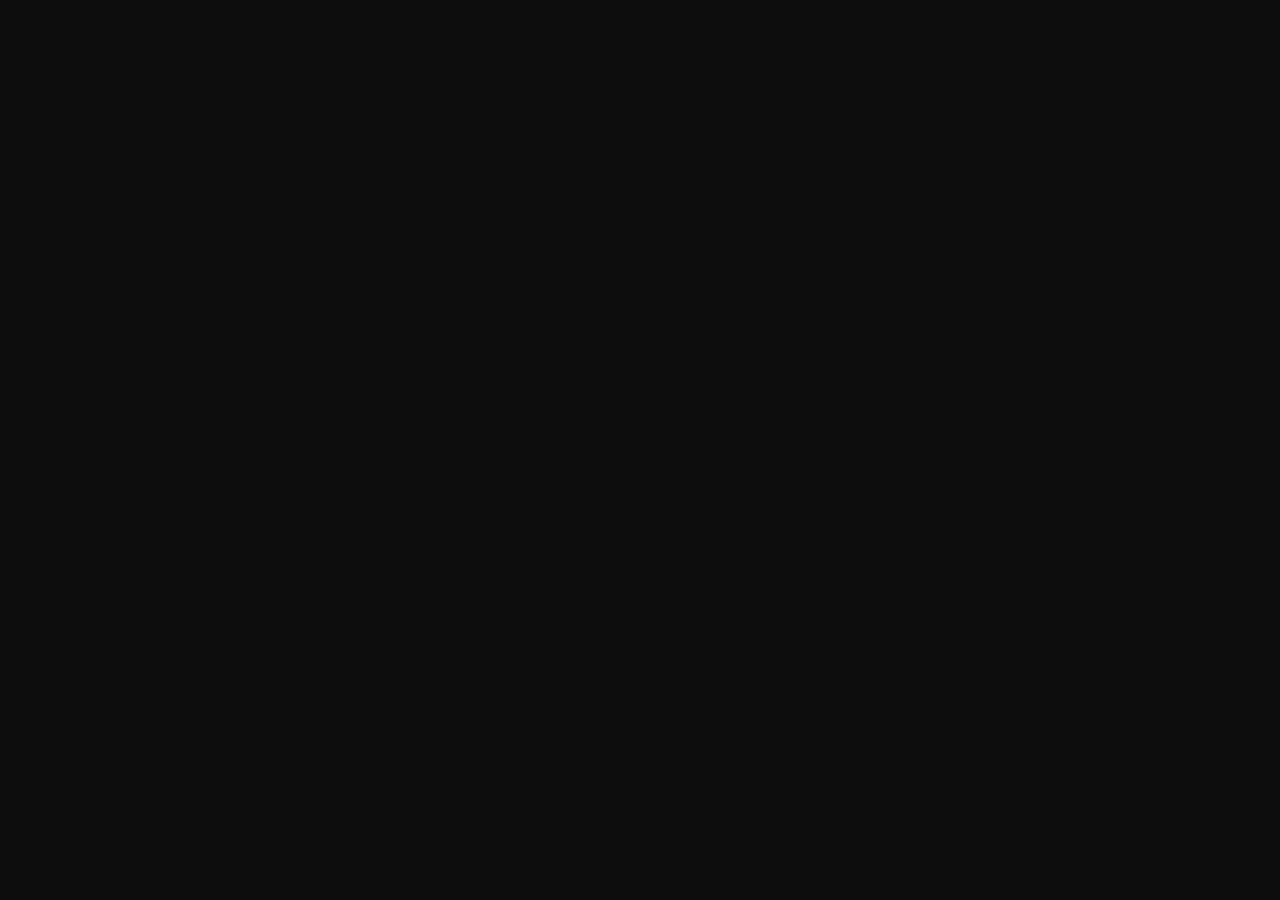
==== commit c4ae1ddb: "fix: arreglar descripcion" ====
--- a/index.html
+++ b/index.html
@@ -89,7 +89,7 @@
             <p class="about-description">
               Inspirados en la dualidad entre lo cotidiano y lo desconocido,
               diseñamos una experiencia que refleja dos mundos: uno visible,
-              ordenado y familiar… y otro oculto, oscuro e imp#FF0000ecible. Así
+              ordenado y familiar… y otro oculto, oscuro e imprevicible. Así
               como en Hawkins, detrás de cada interfaz existe una capa más
               profunda donde la creatividad, la lógica y la experimentación se
               entrelazan.
--- a/css/styles.css
+++ b/css/styles.css
@@ -171,6 +171,7 @@
 
 .dark #main-title {
   animation-fill-mode: none !important;
+
 }
 
 /* Boton volver */
@@ -985,4 +986,33 @@
   .back-btn img {
     width: 55px;
   }
+}
+
+.surprise-container {
+  display: flex;
+  justify-content: center;
+  align-items: center;
+  height: 100%;
+}
+
+.surprise-container img {
+  max-width: 100%;
+  max-height: 400px;
+  object-fit: contain;
+}
+
+.btn-surprice {
+  background: transparent;
+  border: 1px solid #FF0000;
+  color: #FF0000;
+  padding: 8px;
+  cursor: pointer;
+  transition: 0.3s;
+  text-decoration: none;
+}
+
+.btn-surprice:hover {
+  background: #FF0000;
+  color: #000000;
+  box-shadow: 0 0 10px #FF0000;
 }
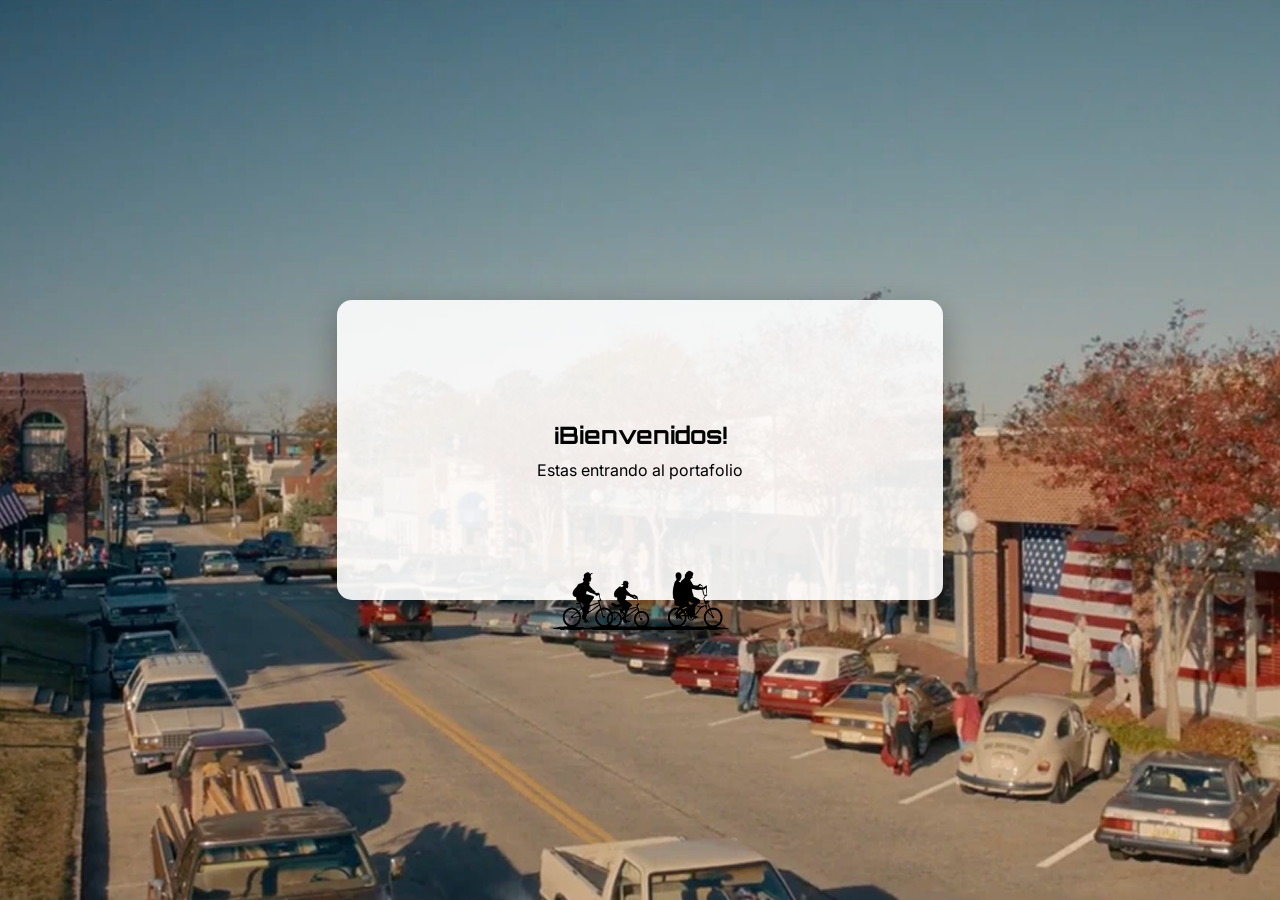
==== commit c9e14fcb: "ADD: rol dark-light in tarjet" ====
--- a/index.html
+++ b/index.html
@@ -119,7 +119,7 @@
               </div>
 
               <h2>Gisse</h2>
-              <p>Front-end Developer</p>
+              <p class="card-role" data-light="Front-end Developer" data-dark="Reality Breaker">Front-end Developer</p>
 
               <a href="profile-max.html">Ver Perfil</a>
             </div>
@@ -137,7 +137,7 @@
               </div>
 
               <h2>Lorena</h2>
-              <p>Back-end Developer</p>
+              <p class="card-role" data-light="Back-end Developer" data-dark="Data Hunter">Back-end Developer</p>
 
               <a href="profile-nancy.html">Ver Perfil</a>
             </div>
@@ -155,7 +155,7 @@
               </div>
 
               <h2>Cristian</h2>
-              <p>QA Tester</p>
+              <p class="card-role" data-light="QA Tester" data-dark="Monster Hunter">QA Tester</p>
 
               <a href="profile-steve.html">Ver Perfil</a>
             </div>
@@ -173,7 +173,7 @@
               </div>
 
               <h2>Cristina</h2>
-              <p>Data Analyst</p>
+              <p class="card-role" data-light="Data Analyst" data-dark="Code Breaker">Data Analyst</p>
 
               <a href="profile-robin.html">Ver Perfil</a>
             </div>
